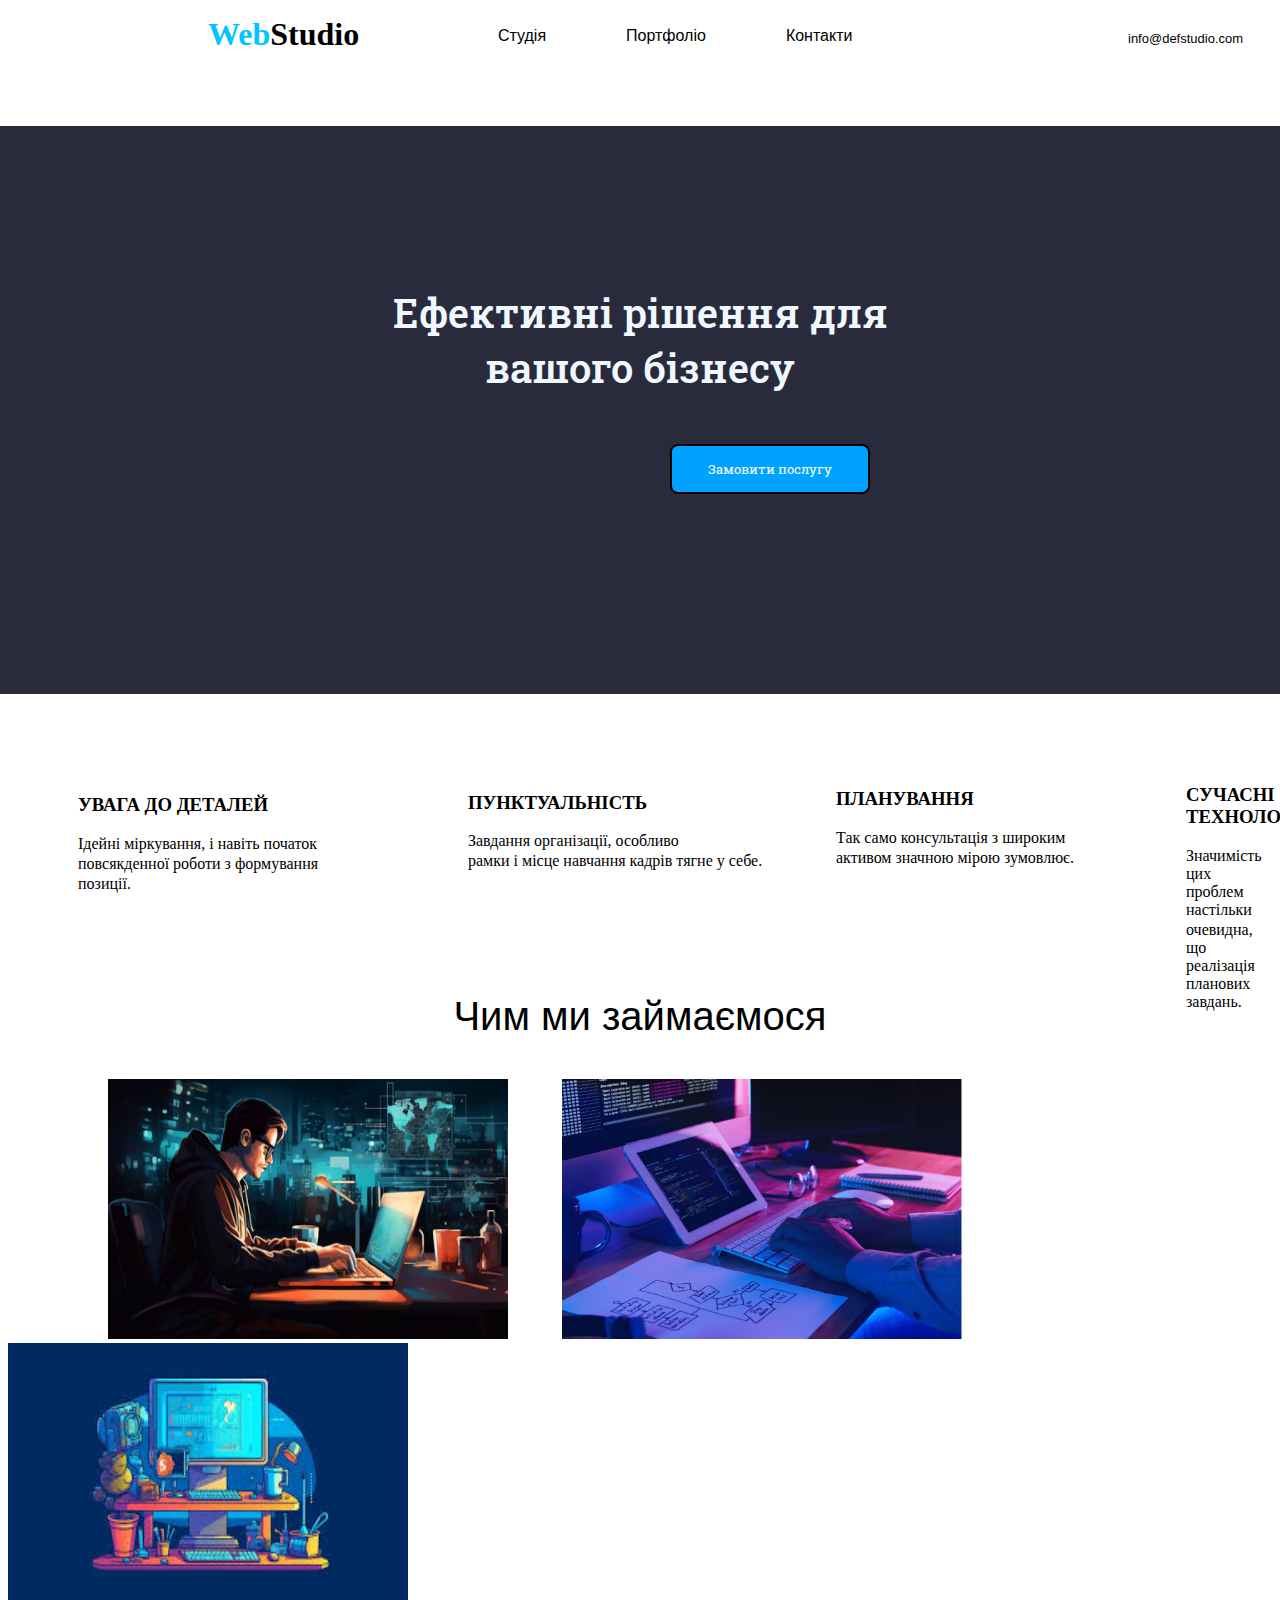
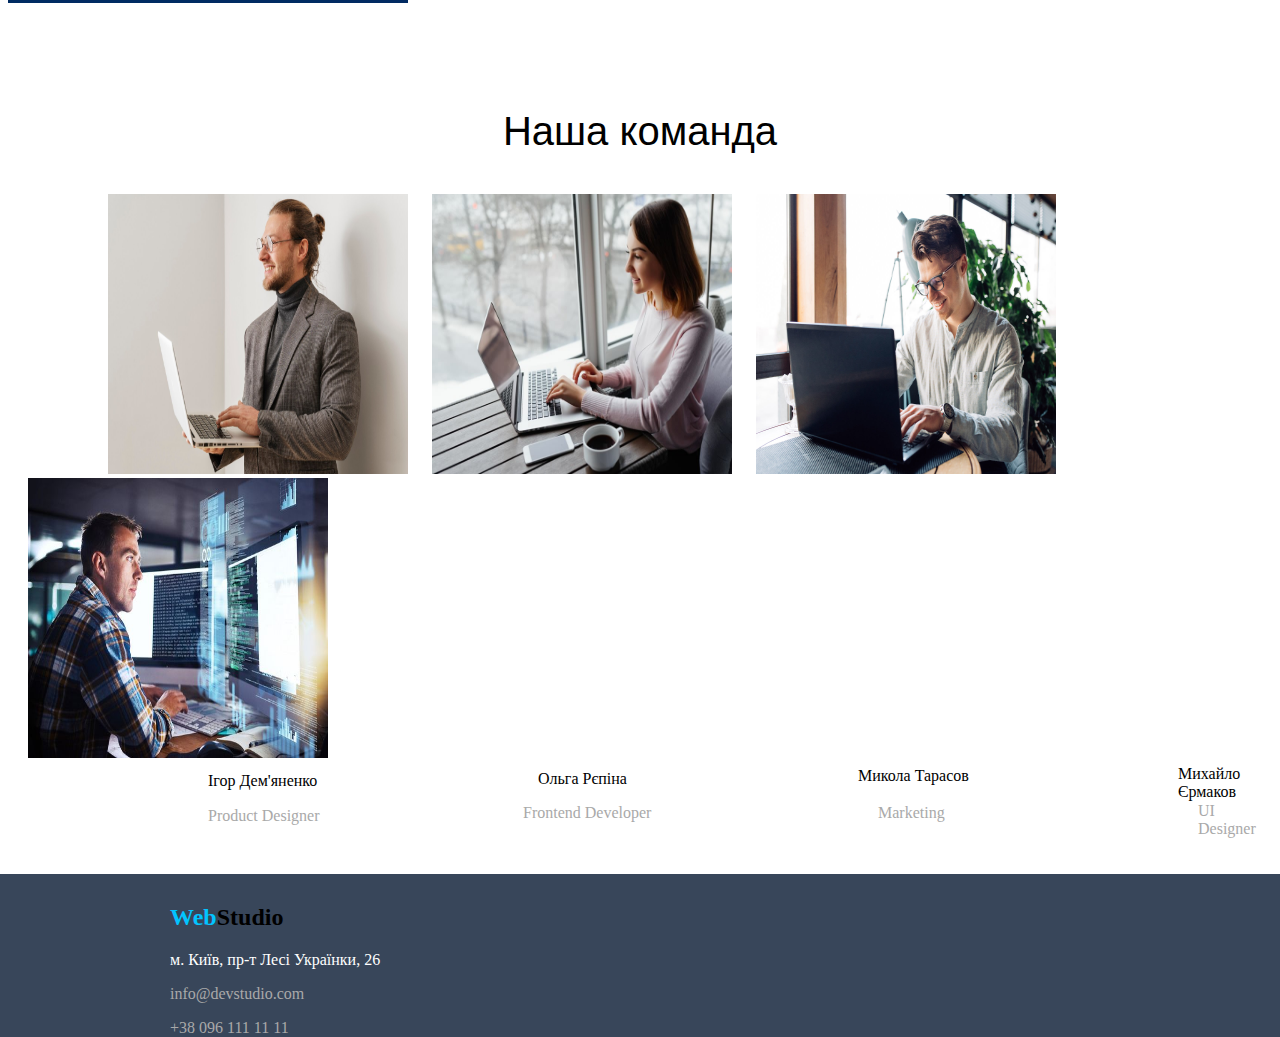
==== index.html @ 0310a9eb "page 1" ====
<!DOCTYPE html>
<html lang="en">

<head>
  <meta charset="UTF-8" />
  <meta name="viewport" content="width=device-width, initial-scale=1.0" />
  <title>hippo</title>
  <link rel="stylesheet" href="style.css" />
  <link rel="preconnect" href="https://fonts.googleapis.com">
  <link rel="preconnect" href="https://fonts.gstatic.com" crossorigin>
  <link href="https://fonts.googleapis.com/css2?family=Poetsen+One&family=Roboto+Slab:wght@100..900&display=swap"
    rel="stylesheet">
  <link rel="preconnect" href="https://fonts.googleapis.com">
  <link rel="preconnect" href="https://fonts.gstatic.com" crossorigin>
  <link
    href="https://fonts.googleapis.com/css2?family=Kanit:ital,wght@0,100;0,200;0,300;0,400;0,500;0,600;0,700;0,800;0,900;1,100;1,200;1,300;1,400;1,500;1,600;1,700;1,800;1,900&family=Poetsen+One&family=Roboto+Slab:wght@100..900&display=swap"
    rel="stylesheet">
</head>

<body>
  <!-- <div class="dropdown">
      <button onclick="myFunction()" class="dropbtn">Dropdown</button>
      <div id="myDropdown" class="dropdown-content">
        <a href="#">Link 1</a>
        <a href="#">Link 2</a>
        <a href="#">Link 3</a>
      </div>
    </div>

    <div class="hover-effect">
      <div class="additional-words">
        <p>Дополнительные слова или информация</p>
      </div>
    </div> -->
  <header>
    <div class="container-header">
      <div class="site-name">
        <h1><mark class="mark-title">Web</mark>Studio</h1>
      </div>
      <div class="div-left">
        <ul class="left">
          <li class="link">Студія</li>
          <li class="link">Портфоліо</li>
          <li class="link">Контакти</li>
        </ul>
      </div>
      <div class="div-right">
        <ul class="right">
          <li class="link-right">info@defstudio.com</li>
          <li class="link-right">+38 096 111 11 11</li>
        </ul>
      </div>
    </div>
  </header>
  <main>
    <div class="container-main">
      <div class="main-title">Ефективні рішення для<p> вашого бізнесу</p>
      </div>
      <div class="div-btn"><button class="btn"><a class="a-btn" href="">Замовити послугу</a></button></div>
    </div>
    <div class="row">
      <!-- novyi -->
      <section>
      <div class="container-main-two">
        <div class="card">
          <div class="section-one">
            <h3>УВАГА ДО ДЕТАЛЕЙ</h3>
            <div class="card-text">Ідейні міркування, і навіть початок<p style="margin-bottom: 2px;"> повсякденної
                роботи
                з формування </p>позиції. </div>
          </div>
        </div>
      </div>
      <!-- novyi -->
      <div class="container-main-three">
        <div class="card">
          <div class="section-two">
            <h3>ПУНКТУАЛЬНІСТЬ</h3>
            <div class="card-text">Завдання організації, особливо<p> рамки і місце навчання кадрів тягне у себе.</p>
            </div>
          </div>
        </div>
      </div>
      <!-- novyi -->
      <div class="container-main-four">
        <div class="card">
          <div class="section-three">
            <h3>ПЛАНУВАННЯ</h3>
            <div class="card-text">Так само консультація з широким<p> активом значною мірою зумовлює.</p>
            </div>
          </div>
        </div>
      </div>
      <!-- novyi -->
      <div class="container-main-five">
        <div class="card">
          <div class="section-four">
            <h3>СУЧАСНІ ТЕХНОЛОГІЇ</h3>
            <div class="card-text">Значимість цих проблем настільки<p> очевидна, що реалізація планових завдань.</p>
            </div>
          </div>
        </div>
      </div>
    </div>
  </section>
    <div class="title-main">
      <p class="img-title">Чим ми займаємося</p>
    </div>
    <div>
      <img class="photo-one" src="./images/photo-one.jpg" />
      <img class="photo-two" src="./images/photo-two.jpg" />
      <img class="photo-three" src="./images/photo-three.jpg" />
    </div>
    <div class="title-main-two">
      <p class="img-titles"> Наша команда</p>
    </div>
    <div>
      <div>
        <img class="photo-igor" src="./images/igor.png " />
        <img class="photo-woman" src="./images/woman.jpg" />
        <img class="photo-mikola" src="./images/mikola.jpg" />
        <img class="photo-miha" src="./images/myha.jpg" />
      </div>
      <div class="names"><p class="puple-one">Ігор Дем'яненко</p></div>
      <div class="names"><p class="puple-two">Ольга Рєпіна</p></div>
      <div class="names"><p class="puple-three">Микола Тарасов</p></div>
      <div class="names"><p class="puple-four">Михайло Єрмаков</p></div>

      <div class="names"><p class="puple-onee">Product Designer</p></div>
      <div class="names"><p class="puple-twoo">Frontend Developer</p></div>
      <div class="names"><p class="puple-threee">Marketing</p></div>
      <div class="names"><p class="puple-fourr">UI Designer</p></div>
  </main>
  <footer>
    <div class="container-footer">
<div class="ftr-name"><h2><mark class="mark-title-ftr">Web</mark>Studio</h2></div>
    <div class="town"><p>м. Київ, пр-т Лесі Українки, 26</p></div>
    <div class="email-ftr"><p>info@devstudio.com</p></div>
    <div class="number"><p>+38 096 111 11 11</p></div>
</div>
  </footer>
</body>

</html>
---- style.css ----
/* 
.dropbtn {
    background-color: #04AA6D;
    color: white;
    padding: 16px;
    font-size: 16px;
    border: none;
  }
  
  .dropdown {
    position: relative;
    display: inline-block;
  }
  
  .dropdown-content {
    display: none;
    position: absolute;
    background-color: #f1f1f1;
    min-width: 160px;
    box-shadow: 0px 8px 16px 0px rgba(0,0,0,0.2);
    z-index: 1;
  }
  
  .dropdown-content a {
    color: black;
    padding: 12px 16px;
    text-decoration: none;
    display: block;
  }
  
  .dropdown-content a:hover {background-color: #ddd;}
  
  .dropdown:hover .dropdown-content {display: block;}
  
  .dropdown:hover .dropbtn {background-color: #3e8e41;}

  .hover-effect {
    position: relative;
    display: inline-block;
  }
  
  .additional-words {
    position: absolute;
    top: 100%;
    left: 0;
    display: none;
    padding: 10px;
    background-color: #fff;
    border: 1px solid #ccc;
    border-radius: 5px;
  }
  
  .hover-effect:hover .additional-words {
    display: block;
  } */
.mark-title {
  background-color: white;
  color: rgb(2, 196, 255);
}
.container-header {
}
.site-name {
  margin-top: -5px;
  margin-left: 200px;
  font-family:Cambria, Cochin, Georgia, Times, 'Times New Roman', serif;
}
.left {
  list-style-type: none;
  margin-left: 370px;
  display: flex;
  margin-top: -48px;
  margin-bottom: 24px;
}
.link {
  margin-left: 80px;
  font-family: Verdana, Geneva, Tahoma, sans-serif;

}
.right {
  list-style-type: none;
  margin-left: 1000px;
  display: flex;
  margin-top: -38px;
  font-size: small;
  margin-bottom: 20px;
}
.link-right {
  margin-left: 80px;
  font-family: 'Lucida Sans', 'Lucida Sans Regular', 'Lucida Grande', 'Lucida Sans Unicode', Geneva, Verdana, sans-serif;
}
a {
  text-decoration: none;
}
.container-main {
background-color: rgb(41, 43, 61);
margin-left: -8px;
margin-right: -8px;
padding-top: 80px;
padding-bottom: 200px;
max-width: 1550px;
}
.main-title {
text-align: center;
margin-top: 80px;
color: aliceblue;
font-size: 40px;
font-family: "Roboto Slab", serif;
font-optical-sizing: auto;
font-weight: 560;
font-style: normal;
}
.div-btn {
margin-top: 50px;
margin-left: 670px ;
}
.btn {
height: 50px;
width: 200px;
background-color: rgb(0, 162, 255);
border: 2px solid black;
border-radius: 8px;
}
p {
  margin-top: 2px;
}
.a-btn {
  color: aliceblue;
  
  font-family: "Roboto Slab", serif;
  font-optical-sizing: auto;
  font-weight: 430;
  font-style: normal;
}
.card-text {
  color: black;
}
.container-main-two {
max-width: 360px;
}
.card {
display: block;
max-height: 100px;
}
.section-one {
margin-left: 70px;
max-height: 50px;
}
.card-text {

}
.section-two {
  margin-left: 460px;
  margin-top: -71px;
  
}
.section-three {
  margin-left: 828px;
  margin-top: -101px;
  
}
.section-four {
  margin-left: 1178px;
  margin-top: -101px;
}
.row {
  margin-top: 100px;
}
.title-main {
  margin-top: 110px;
  text-align: center;
}
.img-title {
font-size: 40px;
font-family: 'Trebuchet MS', 'Lucida Sans Unicode', 'Lucida Grande', 'Lucida Sans', Arial, sans-serif;
}
/* .photos {
display: flex;
position: ;
width: 470px;
height: 294px;
left: 215px;
top: 1058px;

} */
.photo-one {
  margin-left: 100px;
  width: 400px;
  height: 260px;
}
.photo-two {
  padding-left: 50px;
  width: 400px;
  height: 260px;
  padding-right: 50px;
}
.photo-three {
  width: 400px;
  height: 260px;
}

.title-main-two {
  padding-top: 100px;
  text-align: center;
}
.img-titles {
font-size: 40px;
font-family: 'Trebuchet MS', 'Lucida Sans Unicode', 'Lucida Grande', 'Lucida Sans', Arial, sans-serif;
}
.photo-igor {
  width: 300px;
  height: 280px;
  padding-left: 100px;
}
.photo-woman {
  width: 300px;
  height: 280px;
  padding-left: 20px;
}
.photo-mikola {
  width: 300px;
  height: 280px;
  padding-left: 20px;
}
.photo-miha {
  width: 300px;
  height: 280px;
  padding-left: 20px;
}
.names {
  display: flex;
}
.puple-one {
margin-left: 200px;
margin-top: 10px;
}
.puple-two {
  margin-left: 530px;
margin-top: -36px;
}
.puple-three {
  margin-left: 850px;
  margin-top: -39px;
}
.puple-four {
  margin-left: 1170px;
  margin-top: -41px;
}

.puple-onee {
  margin-left: 200px;
  margin-top: -10px;
  color: darkgray;
  }
  .puple-twoo {
    margin-left: 515px;
  margin-top: -37px;
  color: darkgray;
  }
  .puple-threee {
    margin-left: 870px;
    margin-top: -37px;
    color: darkgray;
  }
  .puple-fourr {
    margin-left: 1190px;
    margin-top: -39px;
    color: darkgray;
  }
  .container-footer {
    background-color: rgb(56, 70, 90);
    margin-left: -8px;
    margin-right: -8px;
    margin-bottom: -16px;
  }
  .mark-title-ftr {
    background-color:rgb(56, 70, 90);
    color: rgb(2, 196, 255);
  }
  .ftr-name {
    margin-left: 170px;
    margin-top: 20px;
    padding-top: 10px;
  }
  .town {
    margin-left: 170px;
    color: white;
  }
  .email-ftr {
    margin-left: 170px;
    color: darkgrey;
  }
  .number {
    margin-left: 170px;
    color: darkgrey;
  }
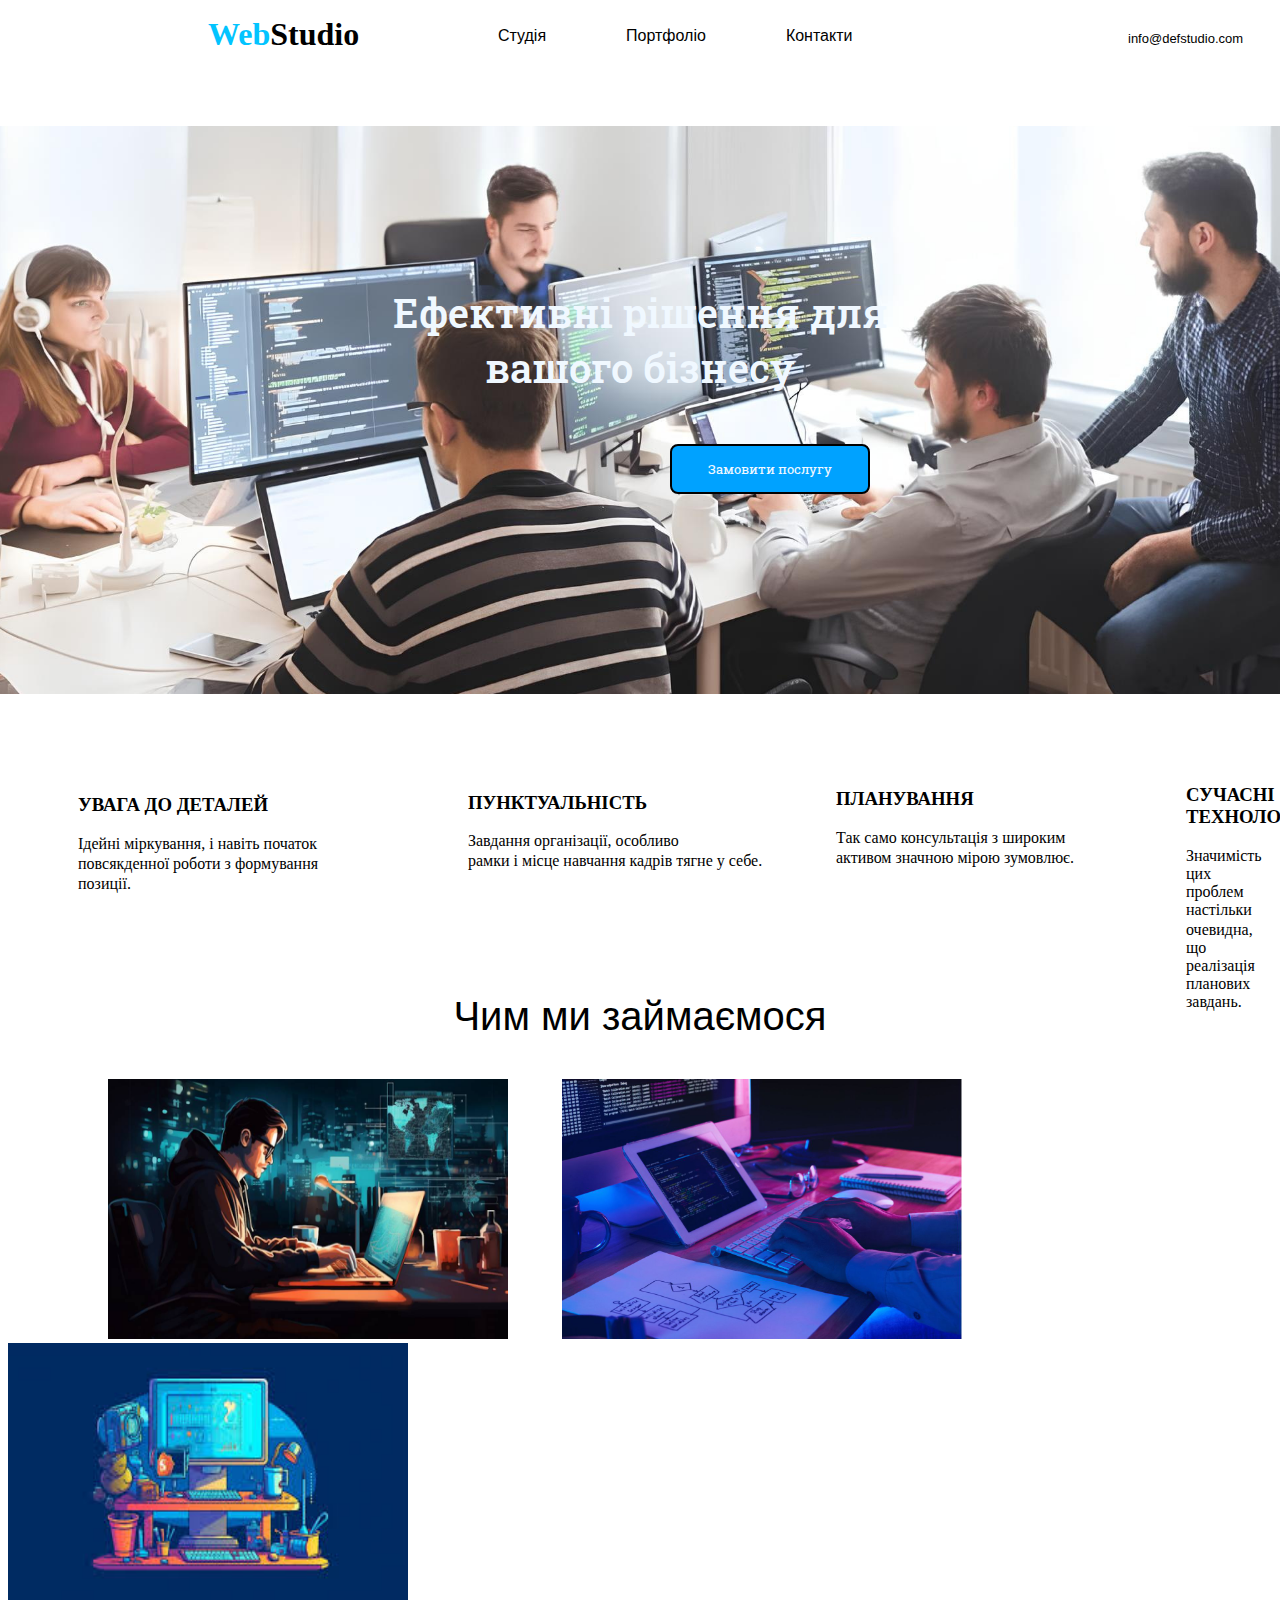
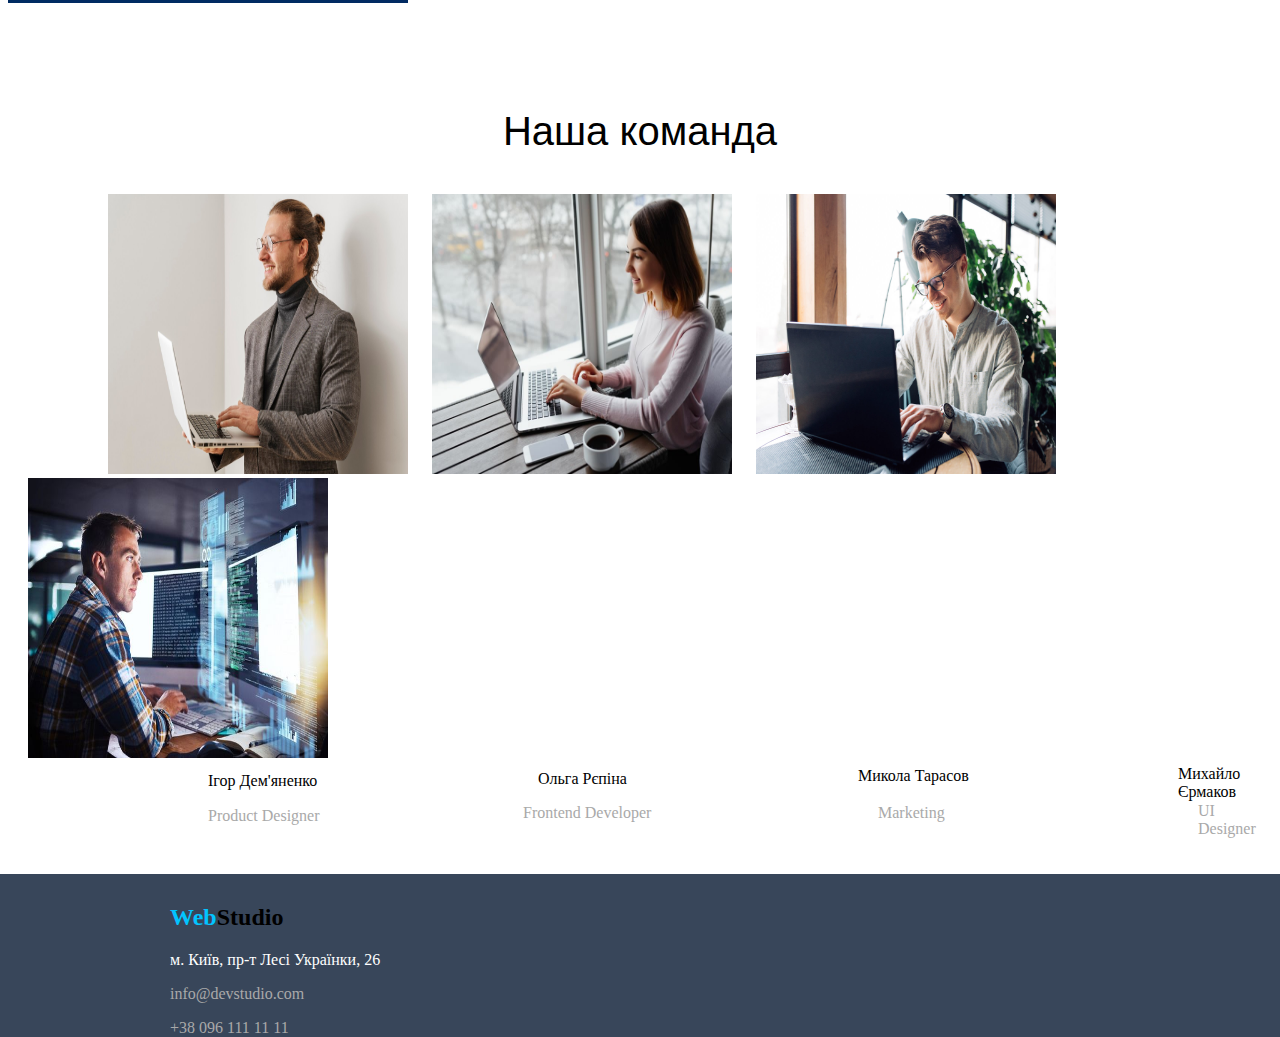
==== commit b8898bff: "change title" ====
--- a/index.html
+++ b/index.html
@@ -4,7 +4,7 @@
 <head>
   <meta charset="UTF-8" />
   <meta name="viewport" content="width=device-width, initial-scale=1.0" />
-  <title>hippo</title>
+  <title>webstudio</title>
   <link rel="stylesheet" href="style.css" />
   <link rel="preconnect" href="https://fonts.googleapis.com">
   <link rel="preconnect" href="https://fonts.gstatic.com" crossorigin>
@@ -39,9 +39,9 @@
       </div>
       <div class="div-left">
         <ul class="left">
-          <li class="link">Студія</li>
-          <li class="link">Портфоліо</li>
-          <li class="link">Контакти</li>
+          <li class="link"><a class="titless" href="#">Студія</a></li>
+          <li class="link"><a class="titless" href="about.html">Портфоліо</a></li>
+          <li class="link"><a class="titless" href="#">Контакти</a></li>
         </ul>
       </div>
       <div class="div-right">
--- a/style.css
+++ b/style.css
@@ -98,6 +98,9 @@
 padding-top: 80px;
 padding-bottom: 200px;
 max-width: 1550px;
+background: url(./images/programmers.jpg) no-repeat center center fixed;
+background-size: cover;
+
 }
 .main-title {
 text-align: center;
@@ -292,4 +295,11 @@
   .number {
     margin-left: 170px;
     color: darkgrey;
+  }
+  .titless {
+    text-decoration: none;
+    color: black;
+  }
+  .titless:hover {
+    color: aqua;
   }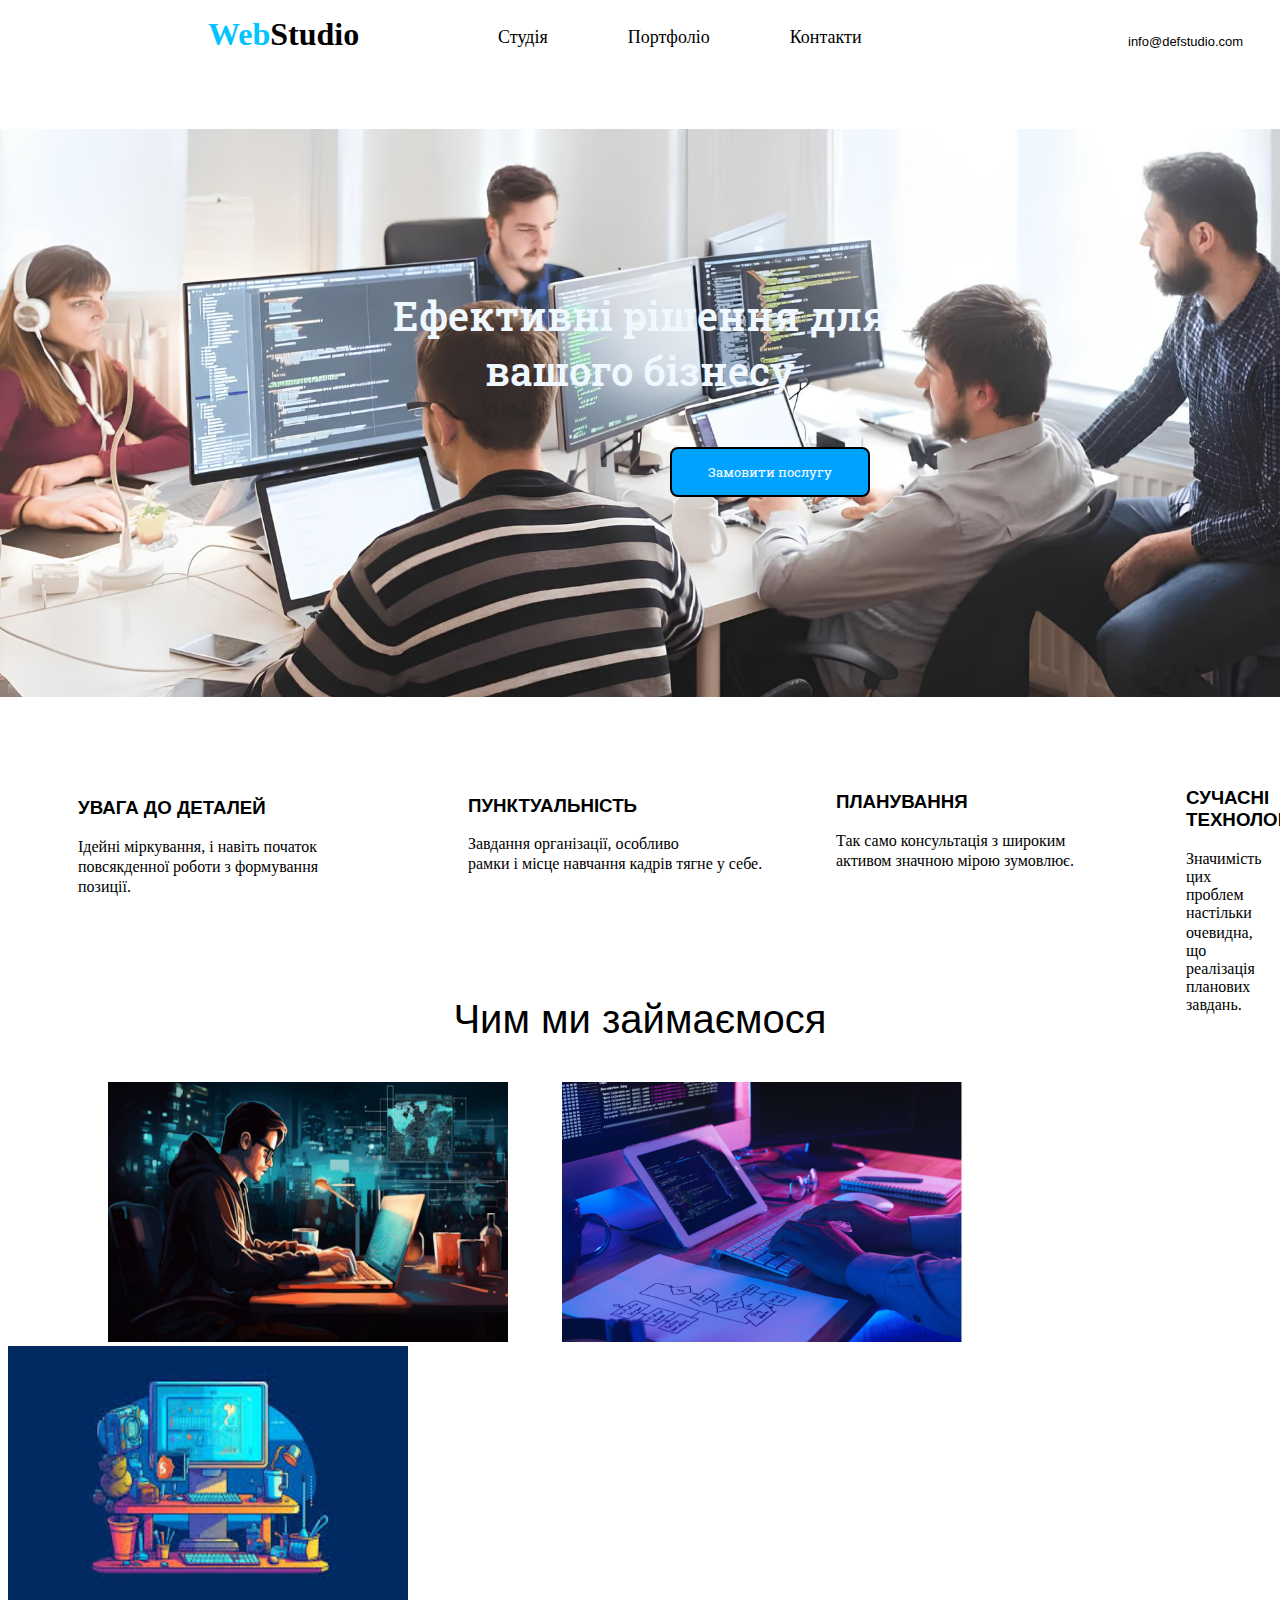
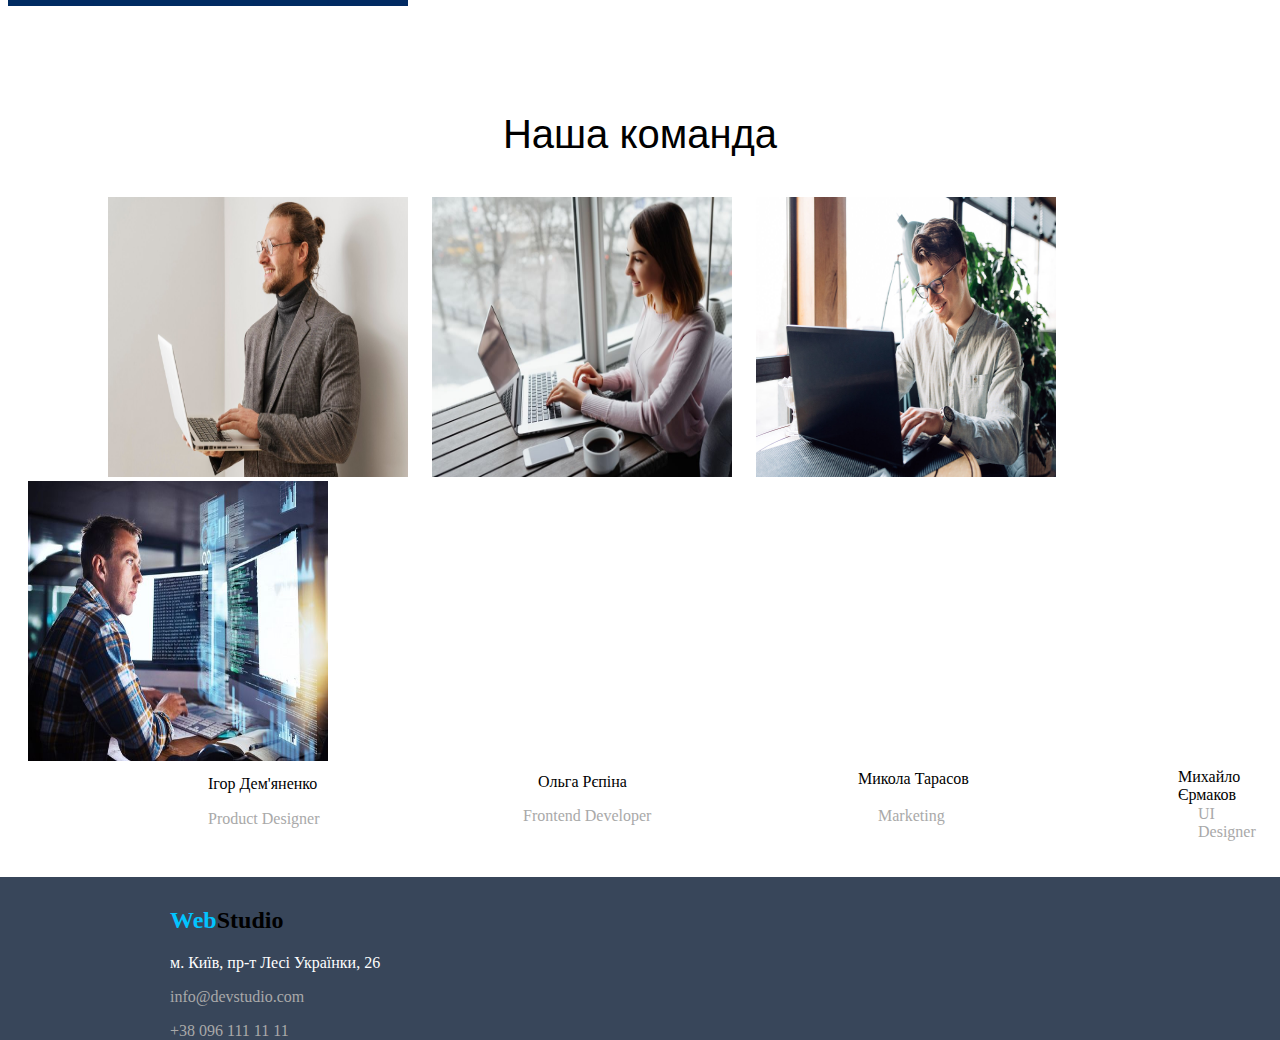
==== commit eab01dfe: "change some font-families (hw-10)" ====
--- a/index.html
+++ b/index.html
@@ -64,7 +64,7 @@
       <div class="container-main-two">
         <div class="card">
           <div class="section-one">
-            <h3>УВАГА ДО ДЕТАЛЕЙ</h3>
+            <h3 class="h3-main">УВАГА ДО ДЕТАЛЕЙ</h3>
             <div class="card-text">Ідейні міркування, і навіть початок<p style="margin-bottom: 2px;"> повсякденної
                 роботи
                 з формування </p>позиції. </div>
@@ -75,7 +75,7 @@
       <div class="container-main-three">
         <div class="card">
           <div class="section-two">
-            <h3>ПУНКТУАЛЬНІСТЬ</h3>
+            <h3 class="h3-main">ПУНКТУАЛЬНІСТЬ</h3>
             <div class="card-text">Завдання організації, особливо<p> рамки і місце навчання кадрів тягне у себе.</p>
             </div>
           </div>
@@ -85,7 +85,7 @@
       <div class="container-main-four">
         <div class="card">
           <div class="section-three">
-            <h3>ПЛАНУВАННЯ</h3>
+            <h3 class="h3-main">ПЛАНУВАННЯ</h3>
             <div class="card-text">Так само консультація з широким<p> активом значною мірою зумовлює.</p>
             </div>
           </div>
@@ -95,7 +95,7 @@
       <div class="container-main-five">
         <div class="card">
           <div class="section-four">
-            <h3>СУЧАСНІ ТЕХНОЛОГІЇ</h3>
+            <h3 class="h3-main">СУЧАСНІ ТЕХНОЛОГІЇ</h3>
             <div class="card-text">Значимість цих проблем настільки<p> очевидна, що реалізація планових завдань.</p>
             </div>
           </div>
--- a/style.css
+++ b/style.css
@@ -299,7 +299,12 @@
   .titless {
     text-decoration: none;
     color: black;
+    font-family: Georgia, 'Times New Roman', Times, serif;
+    font-size: large;
   }
   .titless:hover {
     color: aqua;
+  }
+  .h3-main {
+    font-family: Verdana, Geneva, Tahoma, sans-serif;
   }